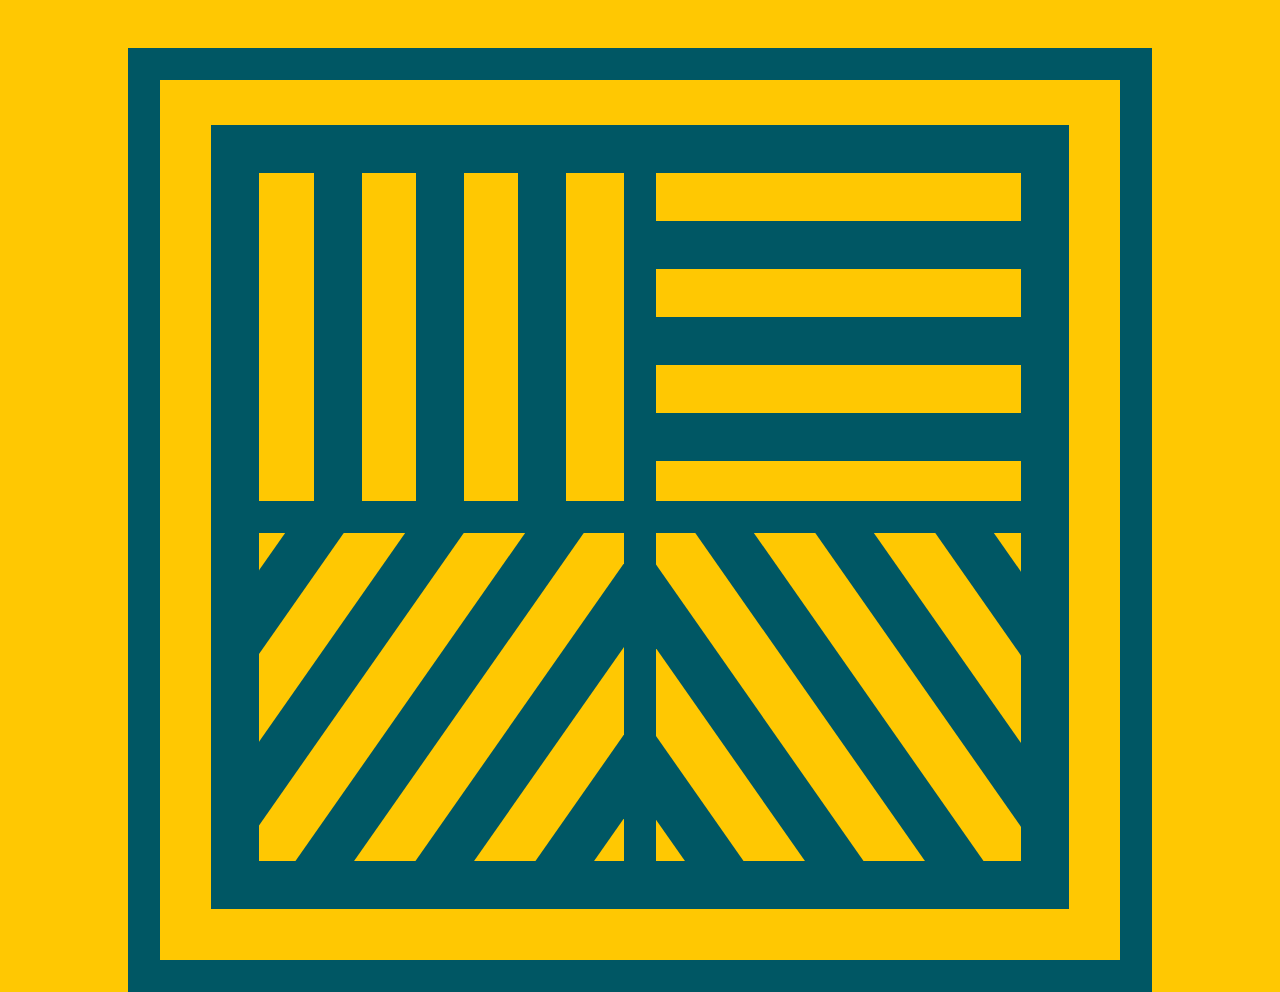
==== index.html @ 78957769 "draft" ====
<!DOCTYPE html>
<html>
<head>
	<title>Works of art</title>
	<meta charset="UTF-8">
	<link rel="stylesheet" type="text/css" href="style.css">
	<link rel="stylesheet" type="text/css" href="normalize.css">
</head>
<body>
 <div class="outterbox">
  	<div class="container">
  		<div class="innerbox"> <div class="vl"> </div> <div class="vl"> </div> <div class="vl"> </div> </div> 
        <div class="innerbox innerbox2"> <div class="hl"> </div> <div class="hl"> </div> <div class="hl"> </div> </div>
        <div class="innerbox innerbox3"> <div class="sl"> </div> <div class="sl"> </div> <div class="sl"> </div> <div class="sl"> </div> <div class="sl"> </div> </div>
        <div class="innerbox innerbox4"> <div class="sl2"> </div> <div class="sl2"> </div> <div class="sl2"> </div> <div class="sl2"> </div> <div class="sl2"> </div> </div>
  	</div>
 </div>
</body>
</html>
---- style.css ----
body {
	background-color: #FFC802;
}


.outterbox{
width:60rem;
height: 55rem;
border: solid 2rem #005764;
margin: auto;
margin-top: 3rem;
}

.container{
width:49.6rem;
height: 45rem;
border: solid 2rem #005764;
margin: auto;
margin-top: 2.8rem;
display: flex;
flex-direction: row;
flex-wrap: wrap;
column-gap: 0rem;
overflow: auto;
}

.innerbox{
	border: solid 1rem #005764;
	height:20.5rem ;
	width: 22.8rem;
    display: flex;
}


.vl{
	border-left: solid 3rem #005764; 
	margin-left: 3.4rem;
     
}


.innerbox2{
	display: flex;
	flex-direction: column;
}

.hl{
	border-top: solid 3rem #005764; 
	margin-top: 3rem;
}

.innerbox3{
   display: flex;
   overflow: hidden;
   flex-direction: row;
   column-gap: 2rem;
}

.sl{
	height: 150%;
    border-left: solid 3rem #005764; 
	margin-left: 2rem;
    transform: rotate(35deg);
    margin-right: .5rem;
    position: relative;
    right: 8rem;
    bottom: 4rem;
}


.innerbox4{
   overflow: hidden;
   display: flex;
   overflow: hidden;
   flex-direction: row;
   column-gap: 2rem;
}

.sl2{
	height: 150%;
    border-left: solid 3rem #005764; 
	margin-left: 2rem;
    transform: rotate(145deg);
    margin-right: .5rem;
    position: relative;
    right: 8rem;
    bottom: 6.5rem;
}

@media only screen and (max-width:1024px) {
 .outterbox{

width:50rem;
height: 45rem;
border: solid 2rem #005764;
margin: auto;
margin-top: 3rem;
}

.container{
width:39.6rem;
height: 35rem;
border: solid 2rem #005764;
margin: auto;
margin-top: 2.8rem;
display: flex;
flex-direction: row;
flex-wrap: wrap;
column-gap: 0rem;
overflow: auto;
}

.innerbox{
	border: solid 1rem #005764;
	height:15.5em ;
	width:17.8rem;
    display: flex;
}


.vl{
	border-left: solid 2rem #005764; 
	margin-left: 2.9rem;
     
}


.innerbox2{
	display: flex;
	flex-direction: column;
}

.hl{
	border-top: solid 2rem #005764; 
	margin-top: 2.5rem;
}

.innerbox3{
   display: flex;
   overflow: hidden;
   flex-direction: row;
   column-gap: 2rem;
}

.sl{
	height: 150%;
    border-left: solid 2rem #005764; 
	margin-left: 2rem;
    transform: rotate(35deg);
    margin-right: .5rem;
    position: relative;
    right: 8rem;
    bottom: 4rem;
}


.innerbox4{
   overflow: hidden;
   display: flex;
   overflow: hidden;
   flex-direction: row;
   column-gap: 2rem;
}

.sl2{
	height: 151%;
    border-left: solid 2rem #005764; 
	margin-left: 2rem;
    transform: rotate(145deg);
    margin-right: .5rem;
    position: relative;
    right: 7rem;
    bottom: 5.2rem;
}
}

@media only screen and (max-width:700px) {
.outterbox{

width:20rem;
height: 18rem;
border: solid 1rem #005764;
margin: auto;
margin-top: 3rem;
}

.container{
width:16rem;
height: 14rem;
border: solid .5rem #005764;
margin: auto;
margin-top: 1.3rem;
display: flex;
flex-direction: row;
flex-wrap: wrap;
column-gap: 0rem;
overflow: auto;
}

.innerbox{
	border: solid .5rem #005764;
	height:6rem ;
	width:7rem;
    display: flex;
}


.vl{
	border-left: solid 1rem #005764; 
	margin-left: 1rem;
     
}


.innerbox2{
	display: flex;
	flex-direction: column;
}

.hl{
	border-top: solid 1rem #005764; 
	margin-top: .7rem;
}

.innerbox3{
   display: flex;
   overflow: hidden;
   flex-direction: row;
   column-gap: .3rem;

}

.sl{
	height: 150%;
    border-left: solid .7rem #005764; 
	margin-left: .8rem;
    transform: rotate(35deg);
    margin-right: .5rem;
    position: relative;
    right: 2.6rem;
    bottom: 1rem;
}


.innerbox4{
   overflow: hidden;
   display: flex;
   overflow: hidden;
   flex-direction: row;
   column-gap: .3rem;
}

.sl2{
	height: 150%;
    border-left: solid .7rem #005764; 
	margin-left: .8rem;
    transform: rotate(145deg);
    margin-right: .5rem;
    position: relative;
    right: 2.6rem;
    bottom: 2rem;
}
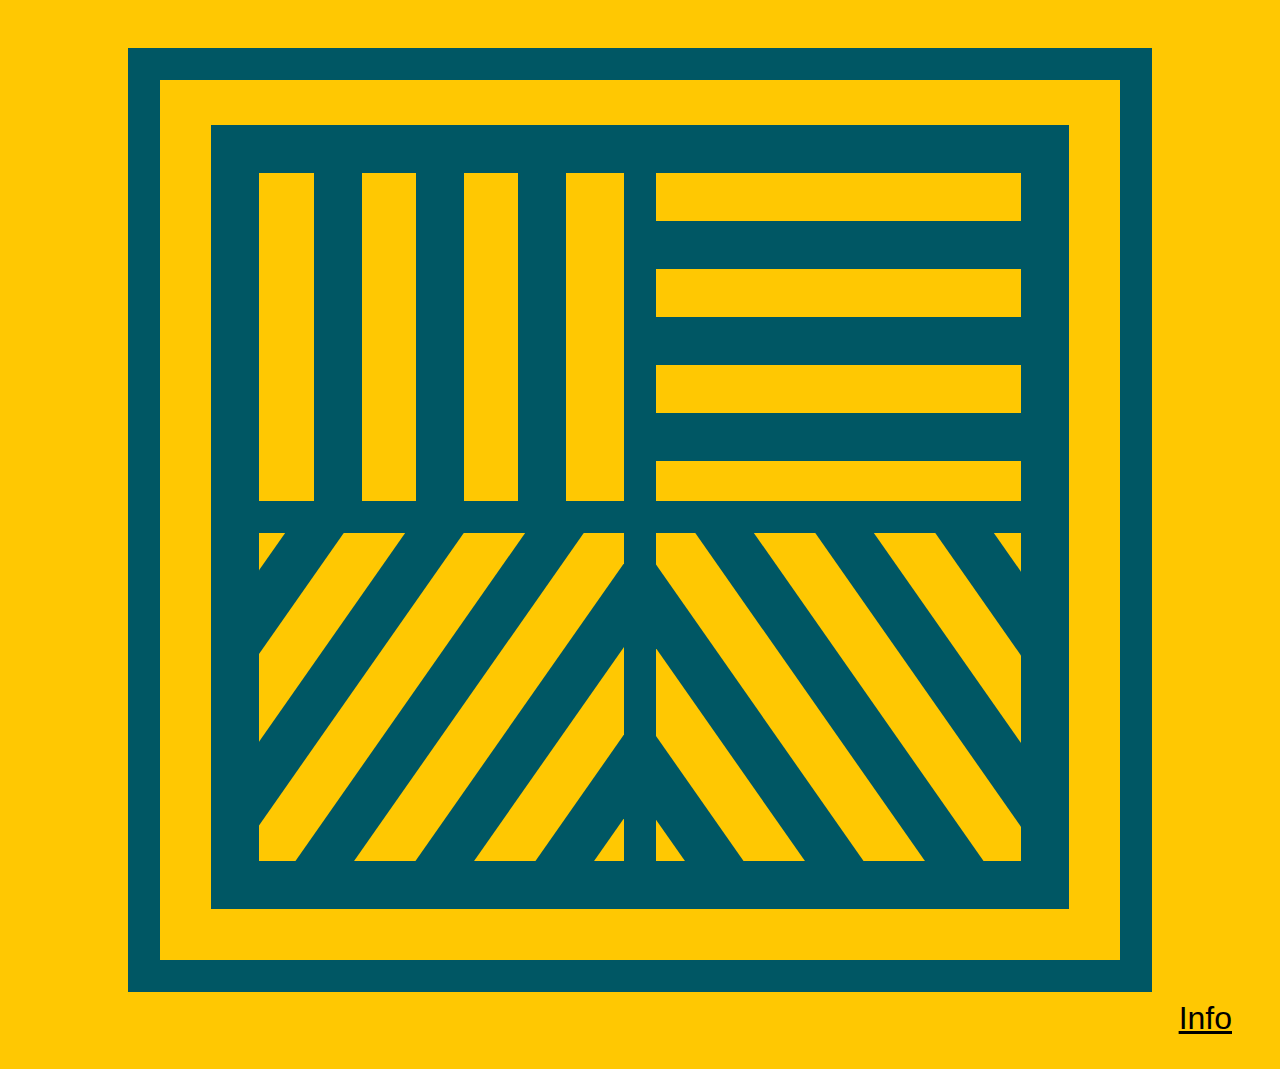
==== commit 1563dbb3: "draft" ====
--- a/index.html
+++ b/index.html
@@ -1,19 +1,44 @@
 <!DOCTYPE html>
 <html>
-<head>
-	<title>Works of art</title>
-	<meta charset="UTF-8">
-	<link rel="stylesheet" type="text/css" href="style.css">
-	<link rel="stylesheet" type="text/css" href="normalize.css">
-</head>
-<body>
- <div class="outterbox">
-  	<div class="container">
-  		<div class="innerbox"> <div class="vl"> </div> <div class="vl"> </div> <div class="vl"> </div> </div> 
-        <div class="innerbox innerbox2"> <div class="hl"> </div> <div class="hl"> </div> <div class="hl"> </div> </div>
-        <div class="innerbox innerbox3"> <div class="sl"> </div> <div class="sl"> </div> <div class="sl"> </div> <div class="sl"> </div> <div class="sl"> </div> </div>
-        <div class="innerbox innerbox4"> <div class="sl2"> </div> <div class="sl2"> </div> <div class="sl2"> </div> <div class="sl2"> </div> <div class="sl2"> </div> </div>
-  	</div>
- </div>
-</body>
+   <head>
+      <title>Works of art</title>
+      <meta charset="UTF-8">
+      <link rel="stylesheet" type="text/css" href="style.css">
+      <link rel="stylesheet" type="text/css" href="normalize.css">
+   </head>
+   <body>
+      <div class="outterbox">
+         <div class="container">
+            <div class="innerbox">
+               <div class="vl"> </div>
+               <div class="vl"> </div>
+               <div class="vl"> </div>
+            </div>
+            <div class="innerbox innerbox2">
+               <div class="hl"> </div>
+               <div class="hl"> </div>
+               <div class="hl"> </div>
+            </div>
+            <div class="innerbox innerbox3">
+               <div class="sl"> </div>
+               <div class="sl"> </div>
+               <div class="sl"> </div>
+               <div class="sl"> </div>
+               <div class="sl"> </div>
+            </div>
+            <div class="innerbox innerbox4">
+               <div class="sl2"> </div>
+               <div class="sl2"> </div>
+               <div class="sl2"> </div>
+               <div class="sl2"> </div>
+               <div class="sl2"> </div>
+            </div>
+         </div>
+      </div>
+      <a href="index2.html">
+         <div class="info">
+            <p>Info</p>
+         </div>
+      </a>
+   </body>
 </html>--- a/style.css
+++ b/style.css
@@ -2,13 +2,38 @@
 	background-color: #FFC802;
 }
 
+.body2{
+  font-family: sans-serif;
+  margin: 4rem;
+  font-size: 3rem;
+}
+
+
+
+.info{
+  font-size: 2rem;
+  text-align: center;
+  font-family: sans-serif;
+  text-align: right;
+  margin-top: -1.5rem;
+  margin-right: 3rem;
+  color: black;
+}
+a{
+  color: black;
+}
+
+.paragraph{
+  margin-bottom: 25rem;
+}
+
 
 .outterbox{
-width:60rem;
-height: 55rem;
-border: solid 2rem #005764;
-margin: auto;
-margin-top: 3rem;
+  width:60rem;
+  height: 55rem;
+  border: solid 2rem #005764;
+  margin: auto;
+  margin-top: 3rem;
 }
 
 .container{
@@ -28,7 +53,7 @@
 	border: solid 1rem #005764;
 	height:20.5rem ;
 	width: 22.8rem;
-    display: flex;
+  display: flex;
 }
 
 
@@ -50,71 +75,76 @@
 }
 
 .innerbox3{
-   display: flex;
-   overflow: hidden;
-   flex-direction: row;
-   column-gap: 2rem;
+  display: flex;
+  overflow: hidden;
+  flex-direction: row;
+  column-gap: 2rem;
 }
 
 .sl{
 	height: 150%;
-    border-left: solid 3rem #005764; 
+  border-left: solid 3rem #005764; 
 	margin-left: 2rem;
-    transform: rotate(35deg);
-    margin-right: .5rem;
-    position: relative;
-    right: 8rem;
-    bottom: 4rem;
+  transform: rotate(35deg);
+  margin-right: .5rem;
+  position: relative;
+  right: 8rem;
+  bottom: 4rem;
 }
 
 
 .innerbox4{
-   overflow: hidden;
-   display: flex;
-   overflow: hidden;
-   flex-direction: row;
-   column-gap: 2rem;
+  overflow: hidden;
+  display: flex;
+  overflow: hidden;
+  flex-direction: row;
+  column-gap: 2rem;
 }
 
 .sl2{
 	height: 150%;
-    border-left: solid 3rem #005764; 
+  border-left: solid 3rem #005764; 
 	margin-left: 2rem;
-    transform: rotate(145deg);
-    margin-right: .5rem;
-    position: relative;
-    right: 8rem;
-    bottom: 6.5rem;
+  transform: rotate(145deg);
+  margin-right: .5rem;
+  position: relative;
+  right: 8rem;
+  bottom: 6.5rem;
 }
 
 @media only screen and (max-width:1024px) {
+ .paragraph{
+  margin-bottom: 8rem;
+ }
+
+
  .outterbox{
 
-width:50rem;
-height: 45rem;
-border: solid 2rem #005764;
-margin: auto;
-margin-top: 3rem;
+ width:50rem;
+ height: 45rem;
+ border: solid 2rem #005764;
+ margin: auto;
+ margin-top: 3rem;
 }
 
 .container{
-width:39.6rem;
-height: 35rem;
-border: solid 2rem #005764;
-margin: auto;
-margin-top: 2.8rem;
-display: flex;
-flex-direction: row;
-flex-wrap: wrap;
-column-gap: 0rem;
-overflow: auto;
+ width:39.6rem;
+ height: 35rem;
+ border: solid 2rem #005764;
+ margin: auto;
+ margin-top: 2.8rem;
+ display: flex;
+ flex-direction: row;
+ flex-wrap: wrap;
+ column-gap: 0rem;
+ overflow: auto;
 }
 
 .innerbox{
 	border: solid 1rem #005764;
 	height:15.5em ;
 	width:17.8rem;
-    display: flex;
+display: flex;
 }
 
 
@@ -136,72 +166,75 @@
 }
 
 .innerbox3{
-   display: flex;
-   overflow: hidden;
-   flex-direction: row;
-   column-gap: 2rem;
+  display: flex;
+  overflow: hidden;
+  flex-direction: row;
+  column-gap: 2rem;
 }
 
 .sl{
 	height: 150%;
-    border-left: solid 2rem #005764; 
+  border-left: solid 2rem #005764; 
 	margin-left: 2rem;
-    transform: rotate(35deg);
-    margin-right: .5rem;
-    position: relative;
-    right: 8rem;
-    bottom: 4rem;
+  transform: rotate(35deg);
+  margin-right: .5rem;
+  position: relative;
+  right: 8rem;
+  bottom: 4rem;
 }
 
 
 .innerbox4{
-   overflow: hidden;
-   display: flex;
-   overflow: hidden;
-   flex-direction: row;
-   column-gap: 2rem;
+  overflow: hidden;
+  display: flex;
+  overflow: hidden;
+  flex-direction: row;
+  column-gap: 2rem;
 }
 
 .sl2{
 	height: 151%;
-    border-left: solid 2rem #005764; 
+  border-left: solid 2rem #005764; 
 	margin-left: 2rem;
-    transform: rotate(145deg);
-    margin-right: .5rem;
-    position: relative;
-    right: 7rem;
-    bottom: 5.2rem;
+  transform: rotate(145deg);
+  margin-right: .5rem;
+  position: relative;
+  right: 7rem;
+  bottom: 5.2rem;
 }
 }
 
 @media only screen and (max-width:700px) {
+.paragraph{
+  margin-bottom: 10rem;
+}
+
 .outterbox{
-
-width:20rem;
-height: 18rem;
-border: solid 1rem #005764;
-margin: auto;
-margin-top: 3rem;
+  width:20rem;
+  height: 18rem;
+  border: solid 1rem #005764;
+  margin: auto;
+  margin-top: 3rem;
 }
 
 .container{
-width:16rem;
-height: 14rem;
-border: solid .5rem #005764;
-margin: auto;
-margin-top: 1.3rem;
-display: flex;
-flex-direction: row;
-flex-wrap: wrap;
-column-gap: 0rem;
-overflow: auto;
+  width:16rem;
+  height: 14rem;
+  border: solid .5rem #005764;
+  margin: auto;
+  margin-top: 1.3rem;
+  display: flex;
+  flex-direction: row;
+  flex-wrap: wrap;
+  column-gap: 0rem;
+  overflow: auto;
 }
 
 .innerbox{
 	border: solid .5rem #005764;
 	height:6rem ;
 	width:7rem;
-    display: flex;
+  display: flex;
 }
 
 
@@ -223,41 +256,50 @@
 }
 
 .innerbox3{
-   display: flex;
-   overflow: hidden;
-   flex-direction: row;
-   column-gap: .3rem;
+  display: flex;
+  overflow: hidden;
+  flex-direction: row;
+  column-gap: .3rem;
 
 }
 
 .sl{
 	height: 150%;
-    border-left: solid .7rem #005764; 
+  border-left: solid .7rem #005764; 
 	margin-left: .8rem;
-    transform: rotate(35deg);
-    margin-right: .5rem;
-    position: relative;
-    right: 2.6rem;
-    bottom: 1rem;
+  transform: rotate(35deg);
+  margin-right: .5rem;
+  position: relative;
+  right: 2.6rem;
+  bottom: 1rem;
 }
 
 
 .innerbox4{
-   overflow: hidden;
-   display: flex;
-   overflow: hidden;
-   flex-direction: row;
-   column-gap: .3rem;
+  overflow: hidden;
+  display: flex;
+  overflow: hidden;
+  flex-direction: row;
+  column-gap: .3rem;
 }
 
 .sl2{
 	height: 150%;
-    border-left: solid .7rem #005764; 
+  border-left: solid .7rem #005764; 
 	margin-left: .8rem;
-    transform: rotate(145deg);
-    margin-right: .5rem;
-    position: relative;
-    right: 2.6rem;
-    bottom: 2rem;
-}
-
+  transform: rotate(145deg);
+  margin-right: .5rem;
+  position: relative;
+  right: 2.6rem;
+  bottom: 2rem;
+}
+
+
+.body2{
+  font-family: sans-serif;
+  font-size: 2rem;
+}
+
+
+}
+
